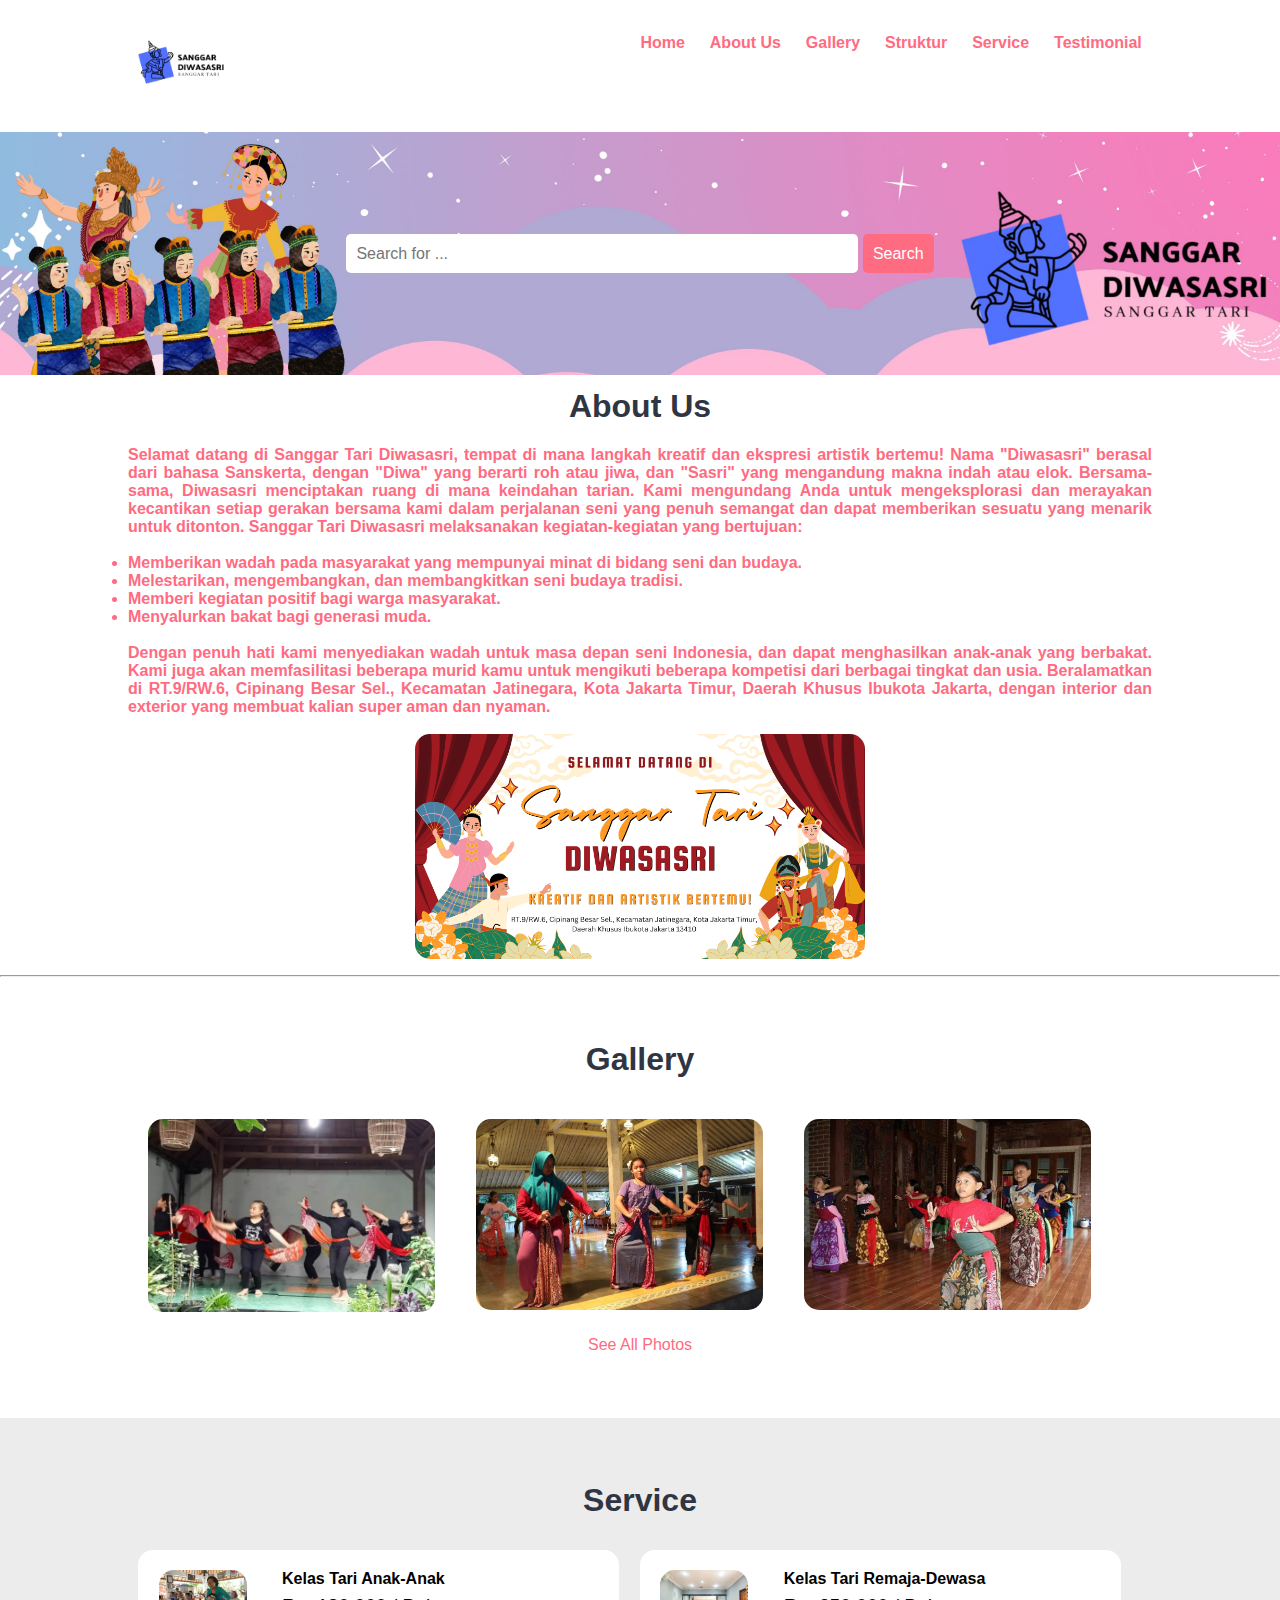
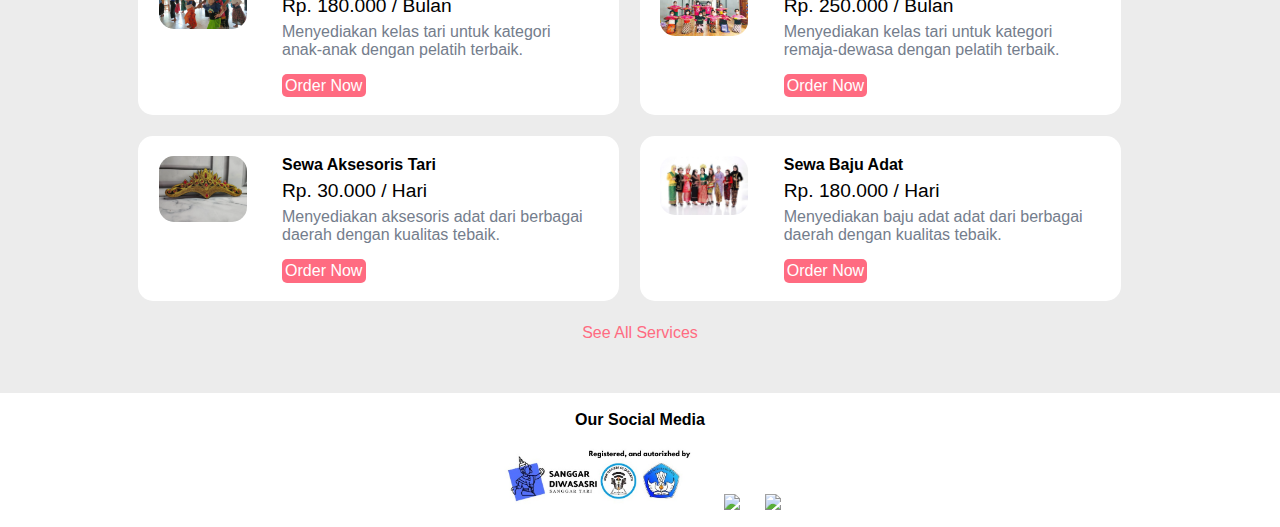
==== index.html @ f9737939 "sanggar" ====
<!DOCTYPE html>
<html lang="en">
<head>
    <meta charset="UTF-8">
    <!-- Important to make website responsive -->
    <meta name="viewport" content="width=device-width, initial-scale=1.0">
    <title>Sanggar Tari Diwasasri</title>

    <!-- Link our CSS file -->
    <link rel="stylesheet" href="css/style.css">
</head>

<body>
    <!-- Navbar Section Starts Here -->
    <section class="navbar">
        <div class="container">
            <div class="logo">
                <a href="#" title="Logo">
                    <img src="images/logo.png" alt="Restaurant Logo" class="img-responsive">
                </a>
            </div>

            <div class="menu text-right">
                <ul>
                    <li>
                        <a href="index.html">Home</a>
                    </li>
                    <li>
                        <a href="about-us.html">About Us</a>
                    </li>
                    <li>
                        <a href="gallery.html">Gallery</a>
                    </li>
                    <li>
                        <a href="struktur.html">Struktur</a>
                    </li>
                    <li>
                        <a href="foods.html">Service</a>
                    </li>
                    <li>
                        <a href="testimonial.html">Testimonial</a>
                    </li>
                </ul>
            </div>

            <div class="clearfix"></div>
        </div>
    </section>
    <!-- Navbar Section Ends Here -->

    <!-- fOOD sEARCH Section Starts Here -->
    <section class="food-search text-center">
        <div class="container">
            
            <form action="food-search.html" method="POST">
                <input type="search" name="search" placeholder="Search for ..." required>
                <input type="submit" name="submit" value="Search" class="btn btn-primary">
            </form>

        </div>
    </section>
    <!-- fOOD sEARCH Section Ends Here -->

<!-- CAtegories Section Starts Here -->
<section class="about us">
    <div class="container">
        <h2 class="text-center">About Us</h2>

        <a>
            <h4 align="justify">Selamat datang di Sanggar Tari Diwasasri, tempat di mana langkah kreatif dan ekspresi artistik bertemu! Nama "Diwasasri" berasal dari bahasa Sanskerta, dengan "Diwa" yang berarti roh atau jiwa, dan "Sasri" yang mengandung makna indah atau elok. Bersama-sama, Diwasasri menciptakan ruang di mana keindahan tarian. Kami mengundang Anda untuk mengeksplorasi dan merayakan kecantikan setiap gerakan bersama kami dalam perjalanan seni yang penuh semangat dan dapat memberikan sesuatu yang menarik untuk ditonton. Sanggar Tari Diwasasri melaksanakan kegiatan-kegiatan yang bertujuan:
                <br/>    
                <br/>   
                <li>Memberikan wadah pada masyarakat yang mempunyai minat di bidang seni dan budaya.</li>
                <li>Melestarikan, mengembangkan, dan membangkitkan seni budaya tradisi.</li>
                <li>Memberi kegiatan positif bagi warga masyarakat.</li>
                <li>Menyalurkan bakat bagi generasi muda.</li>
                <br/>   
                Dengan penuh hati kami menyediakan wadah untuk masa depan seni Indonesia, dan dapat menghasilkan anak-anak yang berbakat. Kami juga akan memfasilitasi beberapa murid kamu untuk mengikuti beberapa kompetisi dari berbagai tingkat dan usia. Beralamatkan di RT.9/RW.6, Cipinang Besar Sel., Kecamatan Jatinegara, Kota Jakarta Timur, Daerah Khusus Ibukota Jakarta, dengan interior dan exterior yang membuat kalian super aman dan nyaman.
            </h4>
            <br>
                <center>
                <img src="images/Welcome Sanggar.jpg" style="width: 450px;" Pizza" class="img-responsive img-curve">
                </center>
        </a>

        <div class="clearfix"></div>
    </div>
    <hr>
</section>
    <!-- CAtegories Section Starts Here -->
    <section class="categories">
        <div class="container">
            <h2 class="text-center">Gallery</h2>

            <a href="category-foods.html">
            <div class="box-3 float-container">
                <img src="images/momo.jpg" alt="Pizza" class="img-responsive img-curve">

                <h3 class="float-text text-white"></h3>
            </div>
            </a>

            <a href="#">
            <div class="box-3 float-container">
                <img src="images/tari3.jpg" alt="Burger" class="img-responsive img-curve">

                <h3 class="float-text text-white"></h3>
            </div>
            </a>

            <a href="#">
            <div class="box-3 float-container">
                <img src="images/burger.jpg" alt="Momo" class="img-responsive img-curve">

                <h3 class="float-text text-white"></h3>
            </div>
            </a>
            
            <div class="clearfix"></div>
            <p class="text-center">
                <a href="gallery.html">See All Photos</a>
            </p>

            <div class="clearfix"></div>
        </div>
    </section>
    <!-- Categories Section Ends Here -->

    <!-- fOOD MEnu Section Starts Here -->
    <section class="food-menu">
        <div class="container">
            <h2 class="text-center">Service</h2>

            <div class="food-menu-box">
                <div class="food-menu-img">
                    <img src="images/menu-pizza.jpg" alt="Chicke Hawain Pizza" class="img-responsive img-curve">
                </div>

                <div class="food-menu-desc">
                    <h4>Kelas Tari Anak-Anak</h4>
                    <p class="food-price">Rp. 180.000 / Bulan</p>
                    <p class="food-detail">
                        Menyediakan kelas tari untuk kategori anak-anak dengan pelatih terbaik.
                    </p>
                    <br>

                    <a href="order.html" class="btn btn-primary">Order Now</a>
                </div>
            </div>

            <div class="food-menu-box">
                <div class="food-menu-img">
                    <img src="images/menu-burger.jpg" alt="Chicke Hawain Pizza" class="img-responsive img-curve">
                </div>

                <div class="food-menu-desc">
                    <h4>Kelas Tari Remaja-Dewasa</h4>
                    <p class="food-price">Rp. 250.000 / Bulan</p>
                    <p class="food-detail">
                        Menyediakan kelas tari untuk kategori remaja-dewasa dengan pelatih terbaik.
                    </p>
                    <br>

                    <a href="order 2.html" class="btn btn-primary">Order Now</a>
                </div>
            </div>

            <div class="food-menu-box">
                <div class="food-menu-img">
                    <img src="images/aksesoris.jpg" alt="Chicke Hawain Burger" class="img-responsive img-curve">
                </div>

                <div class="food-menu-desc">
                    <h4>Sewa Aksesoris Tari</h4>
                    <p class="food-price">Rp. 30.000 / Hari</p>
                    <p class="food-detail">
                        Menyediakan aksesoris adat dari berbagai daerah dengan kualitas tebaik.
                    </p>
                    <br>

                    <a href="order 3.html" class="btn btn-primary">Order Now</a>
                </div>
            </div>

            <div class="food-menu-box">
                <div class="food-menu-img">
                    <img src="images/menu-momo.jpg" alt="Chicke Hawain Momo" class="img-responsive img-curve">
                </div>

                <div class="food-menu-desc">
                    <h4>Sewa Baju Adat</h4>
                    <p class="food-price">Rp. 180.000 / Hari</p>
                    <p class="food-detail">
                        Menyediakan baju adat adat dari berbagai daerah dengan kualitas tebaik.
                    </p>
                    <br>

                    <a href="order 4.html" class="btn btn-primary">Order Now</a>
                </div>
            </div>


            <div class="clearfix"></div>

            
        </div>

        <p class="text-center">
            <a href="foods.html">See All Services</a>
        </p>
    </section>
    <!-- fOOD Menu Section Ends Here -->
</br>
<center>
<p><h4>Our Social Media</h4></p>
</center>

<!-- social Section Starts Here -->
<section class="social">
    <div class="container text-center">
        <ul>
            <li>
                <img src="images/license.jpg" style="width: 200px;" Pizza" class="img-responsive img-curve">
            </li>
            <li>
                <a href="https://api.whatsapp.com/send?phone=6288224916368"><img src="https://img.icons8.com/fluent/48/000000/whatsapp.png"/></a>
            </li>
            <li>
                <a href="https://www.instagram.com/smkn65jakarta.official/"><img src="https://img.icons8.com/fluent/48/000000/instagram-new.png"/></a>
            </li>
        </ul>
    </div>
</section>
</body>
</html>
---- css/style.css ----
/* 
    Author: Vijay Thapa;
    Theme: Restaurant Food Order;
    version: 1.0;
*/

/* CSS for All */
*{
    margin: 0 0;
    padding: 0 0;
    font-family: Arial, Helvetica, sans-serif;
}
.container{
    width: 80%;
    margin: 0 auto;
    padding: 1%;
}
.img-responsive{
    width: 100%;
}
.img-curve{
    border-radius: 15px;
}

.text-right{
    text-align: right;
}
.text-center{
    text-align: center;
}
.text-left{
    text-align: left;
}
.text-white{
    color: white;
}

.clearfix{
    clear: both;
    float: none;
}

a{
    color: #ff6b81;
    text-decoration: none;
}
a:hover{
    color: #ff4757;
}

.btn{
    padding: 1%;
    border: none;
    font-size: 1rem;
    border-radius: 5px;
}
.btn-primary{
    background-color: #ff6b81;
    color: white;
    cursor: pointer;
}
.btn-primary:hover{
    color: white;
    background-color: #ff4757;
}
h2{
    color: #2f3542;
    font-size: 2rem;
    margin-bottom: 2%;
}
h3{
    font-size: 1.5rem;
}
.float-container{
    position: relative;
}
.float-text{
    position: absolute;
    bottom: 50px;
    left: 40%;
}
fieldset{
    border: 1px solid white;
    margin: 5%;
    padding: 3%;
    border-radius: 5px;
}


/* CSSS for navbar section */

.logo{
    width: 10%;
    float: left;
}
.menu{
    line-height: 60px;
}
.menu ul{
    list-style-type: none;
}

.menu ul li{
    display: inline;
    padding: 1%;
    font-weight: bold;
}


/* CSS for Food SEarch Section */

.food-search{
    background-image: url(../images/bg.jpg);
    background-size: cover;
    background-repeat: no-repeat;
    background-position: center;
    padding: 7% 0;
}

.food-search input[type="search"]{
    width: 50%;
    padding: 1%;
    font-size: 1rem;
    border: none;
    border-radius: 5px;
}


/* CSS for Categories */
.categories{
    padding: 4% 0;
}

.box-3{
    width: 28%;
    float: left;
    margin: 2%;
}


/* CSS for Food Menu */
.food-menu{
    background-color: #ececec;
    padding: 4% 0;
}
.food-menu-box{
    width: 43%;
    margin: 1%;
    padding: 2%;
    float: left;
    background-color: white;
    border-radius: 15px;
}

.food-menu-img{
    width: 20%;
    float: left;
}

.food-menu-desc{
    width: 70%;
    float: left;
    margin-left: 8%;
}

.food-price{
    font-size: 1.2rem;
    margin: 2% 0;
}
.food-detail{
    font-size: 1rem;
    color: #747d8c;
}


/* CSS for Social */
.social ul{
    list-style-type: none;
}
.social ul li{
    display: inline;
    padding: 1%;
}

/* for Order Section */
.order{
    width: 50%;
    margin: 0 auto;
}
.input-responsive{
    width: 96%;
    padding: 1%;
    margin-bottom: 3%;
    border: none;
    border-radius: 5px;
    font-size: 1rem;
}
.order-label{
    margin-bottom: 1%; 
    font-weight: bold;
}



/* CSS for Mobile Size or Smaller Screen */

@media only screen and (max-width:768px){
    .logo{
        width: 80%;
        float: none;
        margin: 1% auto;
    }

    .menu ul{
        text-align: center;
    }

    .food-search input[type="search"]{
        width: 90%;
        padding: 2%;
        margin-bottom: 3%;
    }

    .btn{
        width: 91%;
        padding: 2%;
    }

    .food-search{
        padding: 10% 0;
    }

    .categories{
        padding: 20% 0;
    }
    h2{
        margin-bottom: 10%;
    }
    .box-3{
        width: 100%;
        margin: 4% auto;
    }

    .food-menu{
        padding: 20% 0;
    }

    .food-menu-box{
        width: 90%;
        padding: 5%;
        margin-bottom: 5%;
    }
    .social{
        padding: 5% 0;
    }
    .order{
        width: 100%;
    }
}

table {
    font-family: arial, sans-serif;
    border-collapse: collapse;
    width: 80%;
  }
  
  td, th {
    border: 1px solid #dddddd;
    text-align: left;
    padding: 8px;
  }
  
  tr:nth-child(even) {
    background-color: #dddddd;
  }
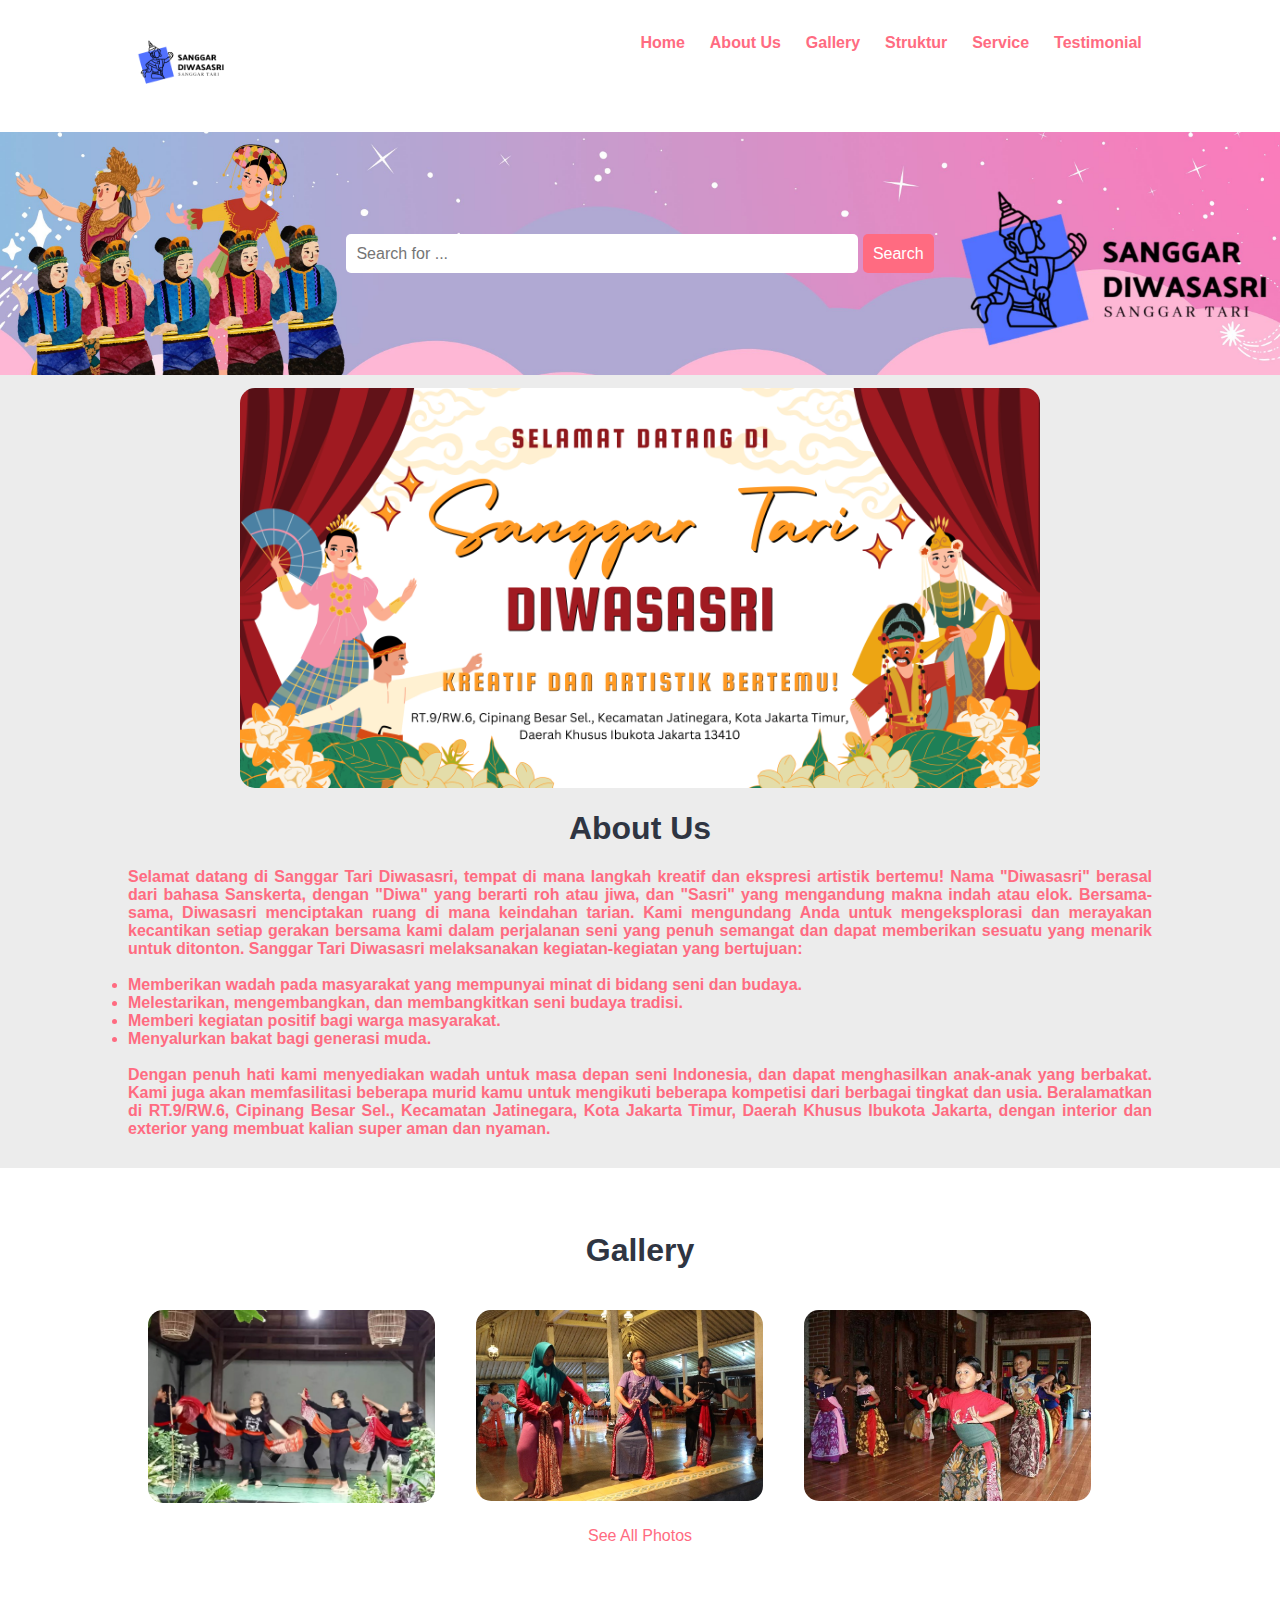
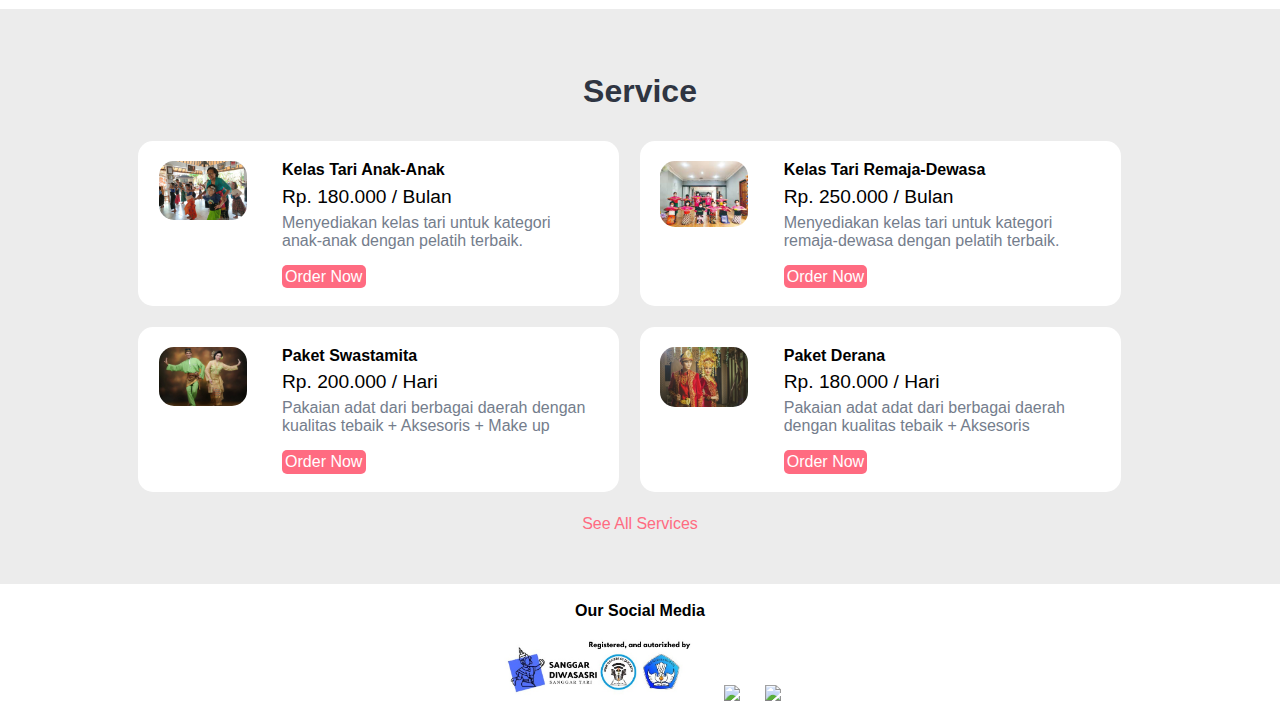
==== commit 95460dea: "sanggar" ====
--- a/index.html
+++ b/index.html
@@ -62,8 +62,12 @@
     <!-- fOOD sEARCH Section Ends Here -->
 
 <!-- CAtegories Section Starts Here -->
-<section class="about us">
+<section class="about us" style="background-color: #ececec;">
     <div class="container">
+        <center>
+            <img src="images/Welcome Sanggar.jpg" style="width: 800px;" Pizza" class="img-responsive img-curve">
+            </center>
+            <br>
         <h2 class="text-center">About Us</h2>
 
         <a>
@@ -78,14 +82,10 @@
                 Dengan penuh hati kami menyediakan wadah untuk masa depan seni Indonesia, dan dapat menghasilkan anak-anak yang berbakat. Kami juga akan memfasilitasi beberapa murid kamu untuk mengikuti beberapa kompetisi dari berbagai tingkat dan usia. Beralamatkan di RT.9/RW.6, Cipinang Besar Sel., Kecamatan Jatinegara, Kota Jakarta Timur, Daerah Khusus Ibukota Jakarta, dengan interior dan exterior yang membuat kalian super aman dan nyaman.
             </h4>
             <br>
-                <center>
-                <img src="images/Welcome Sanggar.jpg" style="width: 450px;" Pizza" class="img-responsive img-curve">
-                </center>
         </a>
 
         <div class="clearfix"></div>
     </div>
-    <hr>
 </section>
     <!-- CAtegories Section Starts Here -->
     <section class="categories">
@@ -99,7 +99,7 @@
                 <h3 class="float-text text-white"></h3>
             </div>
             </a>
-
+            
             <a href="#">
             <div class="box-3 float-container">
                 <img src="images/tari3.jpg" alt="Burger" class="img-responsive img-curve">
@@ -167,14 +167,14 @@
 
             <div class="food-menu-box">
                 <div class="food-menu-img">
-                    <img src="images/aksesoris.jpg" alt="Chicke Hawain Burger" class="img-responsive img-curve">
-                </div>
-
-                <div class="food-menu-desc">
-                    <h4>Sewa Aksesoris Tari</h4>
-                    <p class="food-price">Rp. 30.000 / Hari</p>
-                    <p class="food-detail">
-                        Menyediakan aksesoris adat dari berbagai daerah dengan kualitas tebaik.
+                    <img src="images/paket1.jpeg" alt="Chicke Hawain Burger" class="img-responsive img-curve">
+                </div>
+
+                <div class="food-menu-desc">
+                    <h4>Paket Swastamita</h4>
+                    <p class="food-price">Rp. 200.000 / Hari</p>
+                    <p class="food-detail">
+                        Pakaian adat dari berbagai daerah dengan kualitas tebaik + Aksesoris + Make up
                     </p>
                     <br>
 
@@ -184,14 +184,14 @@
 
             <div class="food-menu-box">
                 <div class="food-menu-img">
-                    <img src="images/menu-momo.jpg" alt="Chicke Hawain Momo" class="img-responsive img-curve">
-                </div>
-
-                <div class="food-menu-desc">
-                    <h4>Sewa Baju Adat</h4>
+                    <img src="images/paket2.jpeg" alt="Chicke Hawain Momo" class="img-responsive img-curve">
+                </div>
+
+                <div class="food-menu-desc">
+                    <h4>Paket Derana</h4>
                     <p class="food-price">Rp. 180.000 / Hari</p>
                     <p class="food-detail">
-                        Menyediakan baju adat adat dari berbagai daerah dengan kualitas tebaik.
+                        Pakaian adat adat dari berbagai daerah dengan kualitas tebaik + Aksesoris
                     </p>
                     <br>
 
